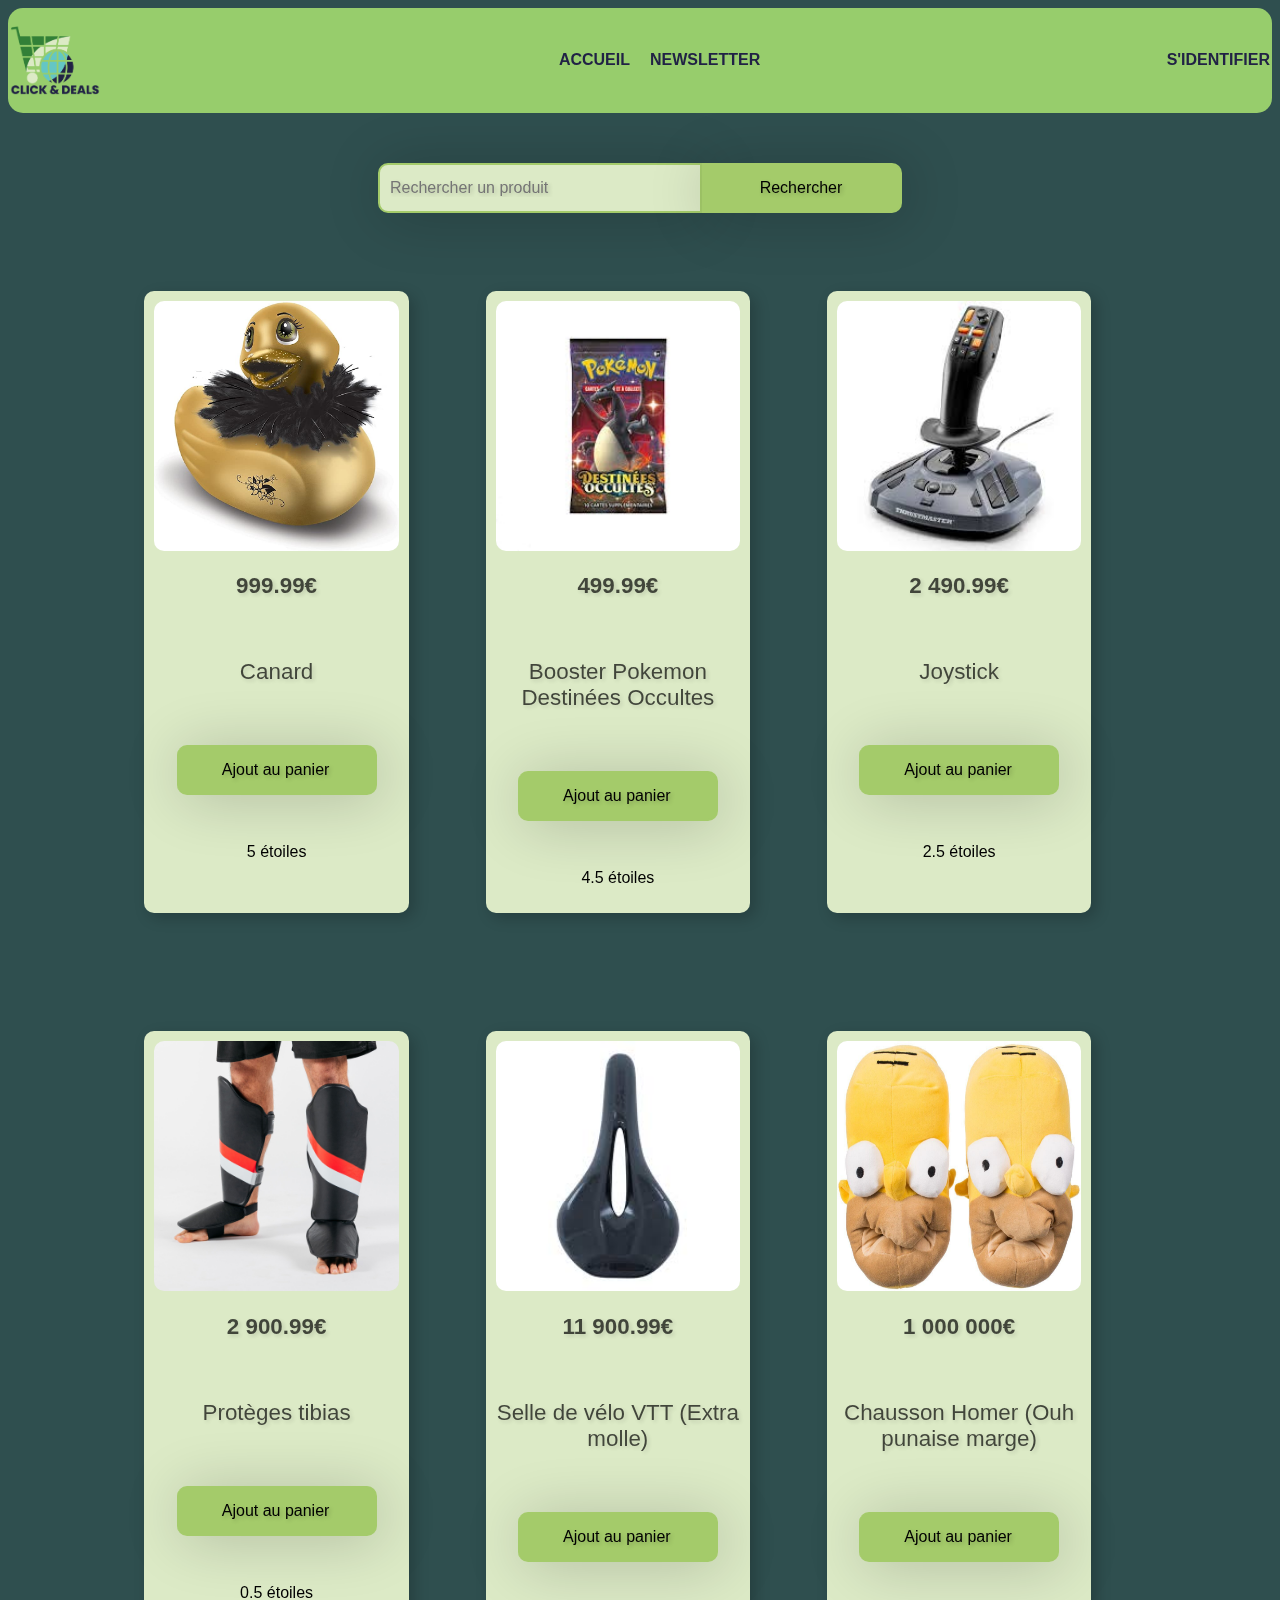
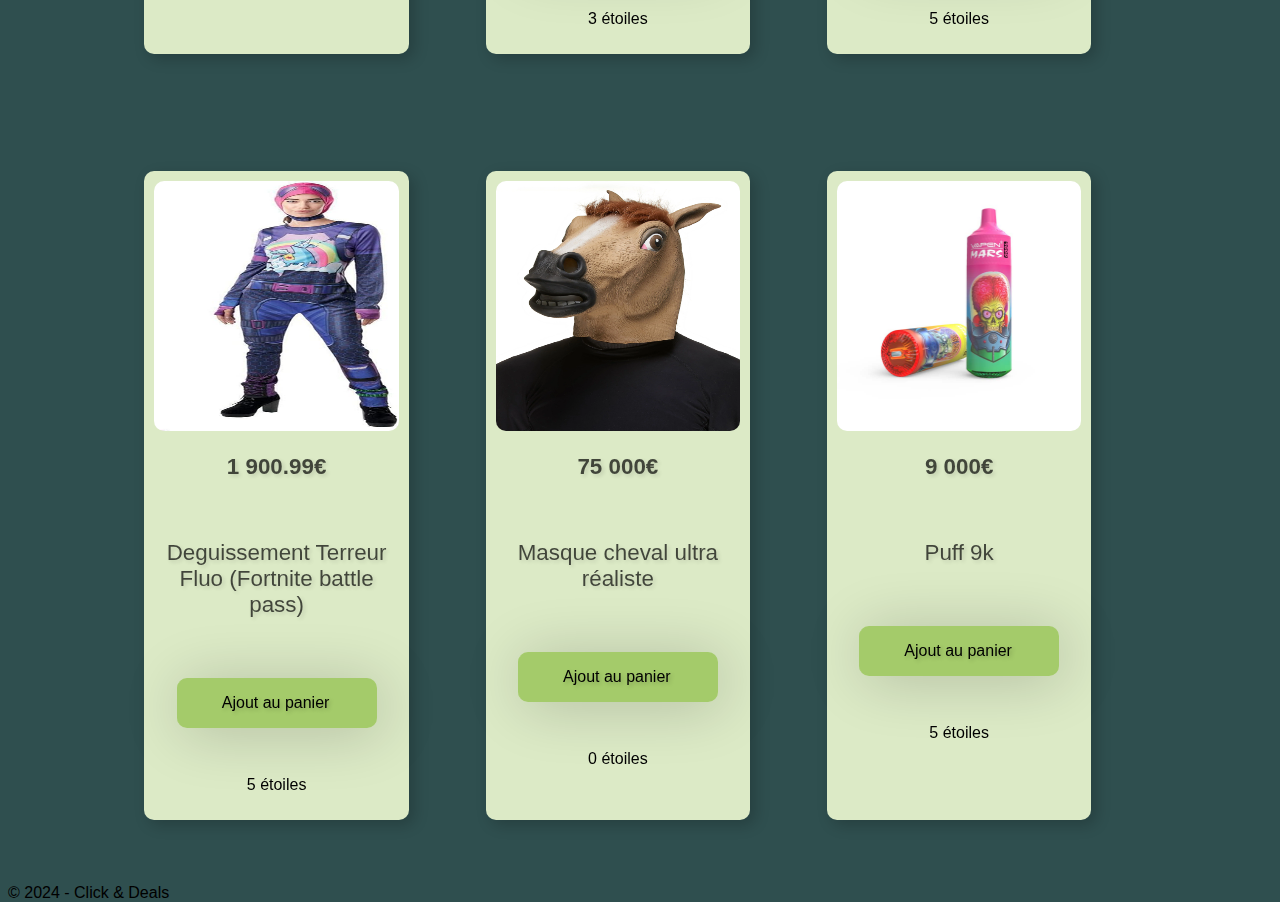
==== index.html @ 4e9667b8 "liens avec pages fait" ====
﻿<!DOCTYPE html>

<html lang="fr">
<head>
    <meta charset="utf-8" />
    <title>Click & Deals</title>
    <link rel="stylesheet" href="style.css" />
    <link rel="icon" href="images/logo-transparent-png.png" type="image/x-icon" />
    
</head>
<body>
    <header>
        <nav>
            <ul>
                <li><img class=logo src="images/logo-transparent-png.png" alt="logo" /></li>
                <li><a href="#">Accueil</a></li>
                <li><a href="html/newsletter.html">Newsletter</a></li>
                <li><a href="html/identifictaion.html">S'identifier</a></li>

            </ul> 
        </nav>
    </header>

    <main>
        <div class="barre-de-recherche">
            <input type="text" placeholder="Rechercher un produit" />
            <button>Rechercher</button>
        </div>
        </br>
        </br>
        <div class="articles">
            <div class="produit">
                <img class="image-produit" src="images/produit1.jpg" alt="produit1" />
                <h2 class="titre"><strong>999.99€</strong></h2>
                <h2 class="titre">Canard</h2>
                <button type="button" onclick="location.href='html/article1.html'"><span>Ajout au panier</span><img src="images/icon-checkmark.png" height="50" width="50" /></button>
                <p>5 étoiles</p>
            </div>
            <div class="produit">
                <img class="image-produit" src="images/booster-pokemon.jpg" alt="produit1" />
                <h2 class="titre"><strong>499.99€</strong></h2>
                <h2 class="titre">Booster Pokemon Destinées Occultes</h2>
                <button type="button" onclick="location.href='html/article2.html'"><span>Ajout au panier</span><img src="images/icon-checkmark.png" height="50" width="50" /></button>
                <p>4.5 étoiles</p>
            </div>
            <div class="produit">
                <img class="image-produit" src="images/joystick.jpg" alt="produit1" />
                <h2 class="titre"><strong>2 490.99€</strong></h2>
                <h2 class="titre">Joystick</h2>
                <button type="button" onclick="location.href='html/article3.html'"><span>Ajout au panier</span><img src="images/icon-checkmark.png" height="50" width="50" /></button>
                <p>2.5 étoiles</p>
            </div>
            <div class="produit">
                <img class="image-produit" src="images/proteges-tibias-et-pieds-basic.jpg" alt="produit1" />
                <h2 class="titre"><strong>2 900.99€</strong></h2>
                <h2 class="titre">Protèges tibias</h2>
                <button type="button" onclick="location.href='html/article4.html'"><span>Ajout au panier</span><img src="images/icon-checkmark.png" height="50" width="50" /></button>
                <p>0.5 étoiles</p>
            </div>
            <div class="produit">
                <img class="image-produit" src="images/selle-velo.jpg" alt="produit1" />
                <h2 class="titre"><strong>11 900.99€</strong></h2>
                <h2 class="titre">Selle de vélo VTT (Extra molle)</h2>
                <button type="button" onclick="location.href='html/article5.html'"><span>Ajout au panier</span><img src="images/icon-checkmark.png" height="50" width="50" /></button>
                <p>3 étoiles</p>
            </div>
            <div class="produit">
                <img class="image-produit" src="images/pantoufle-homer.jpg" alt="produit1" />
                <h2 class="titre"><strong>1 000 000€</strong></h2>
                <h2 class="titre">Chausson Homer (Ouh punaise marge)</h2>
                <button type="button" onclick="location.href='html/article6.html'"><span>Ajout au panier</span><img src="images/icon-checkmark.png" height="50" width="50" /></button>
                <p>5 étoiles</p>
            </div>
            <div class="produit">
                <img class="image-produit" src="images/deguissement-fortnite.jpg" alt="produit1" />
                <h2 class="titre"><strong>1 900.99€</strong></h2>
                <h2 class="titre">Deguissement Terreur Fluo (Fortnite battle pass)</h2>
                <button type="button" onclick="location.href='html/article7.html'"><span>Ajout au panier</span><img src="images/icon-checkmark.png" height="50" width="50" /></button>
                <p>5 étoiles</p>
            </div>
            <div class="produit">
                <img class="image-produit" src="images/masque-cheval.webp" alt="produit1" />
                <h2 class="titre"><strong>75 000€</strong></h2>
                <h2 class="titre">Masque cheval ultra réaliste</h2>
                <button type="button" onclick="location.href='html/article8.html'"><span>Ajout au panier</span><img src="images/icon-checkmark.png" height="50" width="50" /></button>
                <p>0 étoiles</p>
            </div>
            <div class="produit">
                <img class="image-produit" src="images/puff.jpg" alt="puff" />
                <h2 class="titre"><strong>9 000€</strong></h2>
                <h2 class="titre">Puff 9k</h2>
                <button type="button" onclick="location.href='html/article9.html'"><span>Ajout au panier</span><img src="images/icon-checkmark.png" height="50" width="50" /></button>
                <p>5 étoiles</p>
            </div>
        </div> <!--- fin de la div articles-->
    </main>
    <footer>
        <p>&copy; 2024 - Click & Deals</p>
    </footer>
</body>
</html>
---- style.css ----
* {
    font-family: 'Roboto', sans-serif;
}

body {
    height:200vh;
    background-position:center;
    background-repeat: no-repeat;
    background-attachment: fixed;
    background-color: darkslategrey;
}
/*Barre de navigation*/
header {
    position: sticky;
    top: 0px;
    z-index: 1000; /* pour que le header reste au dessus des autres éléments */
}

    header img {
        width: 15%;
        height: auto;
        display: flex;
        justify-content: center;
        align-items: center;
    }

.logo {
    width: 90px;
    border-radius: 5px;
}

nav {
    background-color: #97cd6c;
    padding: 2px;
    text-decoration: none;
    text-align: center;
    border-radius: 15px;
    display: sticky; 
    
}

    nav a {
        color: #212245;
        font-weight: bold;
        text-transform: uppercase;
        text-decoration: none;
    }

    nav ul {
        list-style-type: none;
        padding-left: 0;
        display: grid;
        grid-template-columns: 1fr 2fr 2fr 1fr;
        gap: 20px; /* espace entre les éléments de la liste */
    }

        nav ul li {
            display: flex;
            align-items: center;
        }

ul li:nth-child(2) { /* 2ème élément de la liste je le place à droite pour qu'il colle le 3 éléments*/
    justify-content: right;
}

ul li:nth-child(4) { /* 2ème élément de la liste je le place à droite pour qu'il colle le 3 éléments*/
    justify-content: right;
}

nav a:hover {
    color: white;
    transition: 0.7s
}
/*fin de la barre de navigation*/

/*barre de recherche*/
.barre-de-recherche {
    display: flex;
    justify-content: center;
    margin-top: 50px;
    top: 220px;
    z-index: 1000; /* pour que la barre de recherche reste au dessus des autres éléments */
}
.barre-de-recherche input[type="text"] {
    width: 300px;
    padding: 10px;
    border: 2px solid #a4cb6a;
    background-color: #dceac6;
    border-radius: 10px 0 0 10px;
    font-size: 16px;
    outline: none;
}

.barre-de-recherche button {
    padding: 10px 20px;
    border: 2px solid #a4cb6a;
    border-left: none;
    background-color: #a4cb6a;
    color: black;
    font-size: 16px;
    cursor: pointer;
    border-radius: 0 10px 10px 0;
}


.barre-de-recherche button:hover {
    animation: clignotement 1s infinite;
}
/*fin de la barre de recherche*/

/*les articles*/
.articles {
    position: relative;
    padding-left: 10%;
    display: grid;
    grid-template-columns: 25% 25% 25%;
    grid-template-rows: auto auto auto;
    gap: 5%;
    margin-bottom: 250px;
}

.produit {
    transition: 0.5s;
    position: relative;
    background-color: #dceac6;
    border-radius: 10px;
    padding: 10px;
    margin: 10px;
    text-align: center;
    box-shadow: 5px 5px 15px rgba(0, 0, 0, 0.2);
}

.produit:hover {
    box-shadow: 20px 20px 60px rgba(0, 0, 0, 0.5);
    transition: 0.5s;
    transform: scale(1.05);
}

.image-produit {
    transition: 0.5s;
    width: 100%;
    height: 250px;
    object-fit:fill;
    border-radius: 10px;
}

.image-produit:hover {
    box-shadow: 20px 20px 60px rgba(0, 0, 0, 0.5);
    transition: 0.5s;
    transform: scale(1.05);
}
/*fin des articles*/

@keyframes clignotement { /* animation du bouton de recherche */
    0% {
        background-color: #a4cb6a;
    }

    50% {
        background-color: #74a529;
    }

    100% {
        background-color: #a4cb6a;
    }
}

.container {
    position: relative;
}

#backcolor-identification { /* dégradé de couleur du background pour les page identification et newsletter */
    background: linear-gradient(45deg, #3b8314, beige);
    height: 100vh;
    font-family: arial, sans-serif;
    display: flex;
    align-items: center;
    justify-content: center; 
}

.form1 { /* habillage du formulaire d'identification */
    background: rgba(255, 255, 255, .3);
    padding: 3rem;
    height: 340px;
    border-radius: 20px;
    border-left: 1px solid rgba(255, 255, 255, .3);
    border-top: 1px solid rgba(255, 255, 255, .3);
    backdrop-filter: blur(10px);
    -webkit-backdrop-filter: blur(10px);
    -moz-backdrop-filter: blur(10px);
    box-shadow: 20px 20px 40px -6px rgba(0, 0, 0, .2);
    text-align: center;
}

.form2{ /* habillage du formulaire de newsletter */
    background: rgba(255, 255, 255, .3);
    padding: 3rem;
    height: 700px;
    border-radius: 20px;
    border-left: 1px solid rgba(255, 255, 255, .3);
    border-top: 1px solid rgba(255, 255, 255, .3);
    backdrop-filter: blur(10px);
    -webkit-backdrop-filter: blur(10px);
    -moz-backdrop-filter: blur(10px);
    box-shadow: 20px 20px 40px -6px rgba(0, 0, 0, .2);
    text-align: center;
}

.titre {
    color: black;
    font-weight: 500;
    opacity: .7;
    font-size: 1.4rem;
    margin-bottom: 60px;
    text-shadow: 2px 2px 4px rgba(0, 0, 0, .2);
}

    .titre a {
        text-decoration: none;
        color: #ddd;
        font-size: 12px;
    }

        .titre a:hover {
            text-shadow: 2px 2px 6px #00000040;
        }

        .titre a:active {
            text-shadow: none;
        }

input, button {
    background: transparent;
    border: none;
    border-left: 1px solid rgba(255, 255, 255, .3);
    border-top: 1px solid rgba(255, 255, 255, .3);
    padding: 1rem;
    width: 200px;
    border-radius: 50px;
    backdrop-filter: blur(5px);
    -webkit-backdrop-filter: blur(5px);
    -moz-backdrop-filter: blur(5px);
    box-shadow: 4px 4px 60px rgba(0, 0, 0, .2);
    color: #74a529;
    font-weight: 500;
    text-shadow: 2px 2px 4px rgba(0, 0, 0, .2);
    transition: all .3s;
    margin-bottom: 2em;
}


@keyframes etendre {
    0% {
        width: 200px;
        height: 50px;
    }

    10% {
        width: 210px;
        height: 60px;
        margin-left: -5px;
        margin-right: -5px;
    }

    20% {
        width: 200px;
        height: 50px;
        margin-left: 0px;
        margin-right: 0px;
        background: #6fb07f;
    }

    100% {
        width: 50px;
        background: #6fb07f;
    }
}

@keyframes disparaitre {
    0% {
        opacity: 1;
    }

    20% {
        color: #fff;
    }

    100% {
        opacity: 0;
    }
}

@keyframes apparaitre {
    0% {
        opacity: 0;
    }

    70% {
        opacity: 0;
    }

    100% {
        opacity: 1;
    }
}

button > img {
    position: absolute;
    opacity: 0;
    top: 0;
    left: 0;
    right: 0;
    bottom: 0;
}

button {
    cursor: pointer;
    height: 50px;
}

.buttonConnexion:focus {
    animation: etendre 1s ease-in-out;
    animation-fill-mode: forwards
}

.buttonConnexion:focus > span {
    animation: disparaitre 1s ease-in-out;
    animation-fill-mode: forwards
}

.buttonConnexion:focus > img {
    animation: apparaitre 1s ease-in-out;
    animation-fill-mode: forwards
}

.titre2 {
    color: black;
    font-size: 15px;
    opacity: .7;
    text-shadow: 2px 2px 4px rgba(0, 0, 0, .2);
}
.form1 a {
    color: black;
    font-size: 15px;
    opacity: .7;
    text-shadow: 2px 2px 4px rgba(0, 0, 0, .2);
    text-decoration: none;
}

.form1 a:active {
           text-shadow: none;
}   

.form1 a:hover {
    color: white;
    transition: 0.7s
}

.articles button {
    padding: 10px 20px;
    border: 2px solid #a4cb6a;
    border-left: none;
    background-color: #a4cb6a;
    color: black;
    font-size: 16px;
    cursor: pointer;
    border-radius: 10px 10px 10px 10px;
}

.articles button > img {
    position: absolute;
    opacity: 0;
    top: 0;
    left: 0;
    right: 0;
    bottom: 0;
}
.articles button {
    cursor: pointer;
    height: 50px;
}

    .articles button:focus {
        animation: etendre 1s ease-in-out;
        animation-fill-mode: forwards
    }

        .articles button:focus > span {
            animation: disparaitre 1s ease-in-out;
            animation-fill-mode: forwards
        }

        .articles button:focus > img {
            animation: apparaitre 1s ease-in-out;
            animation-fill-mode: forwards
        }

.open_article{
    display: flex;
    flex-wrap: nowrap;
    justify-content: space-between;
    margin-top: 40px;
    margin-right: 10px;
    margin-left: 10px;
}

.open_article img {
    width: 500px;
    height: 500px;
    object-fit: fill;
    border-radius: 10px;
}

.text {
    padding-left: 20px;
    padding-right: 20px;
    background-color: #ffffff;
    border-radius: 10px;
}
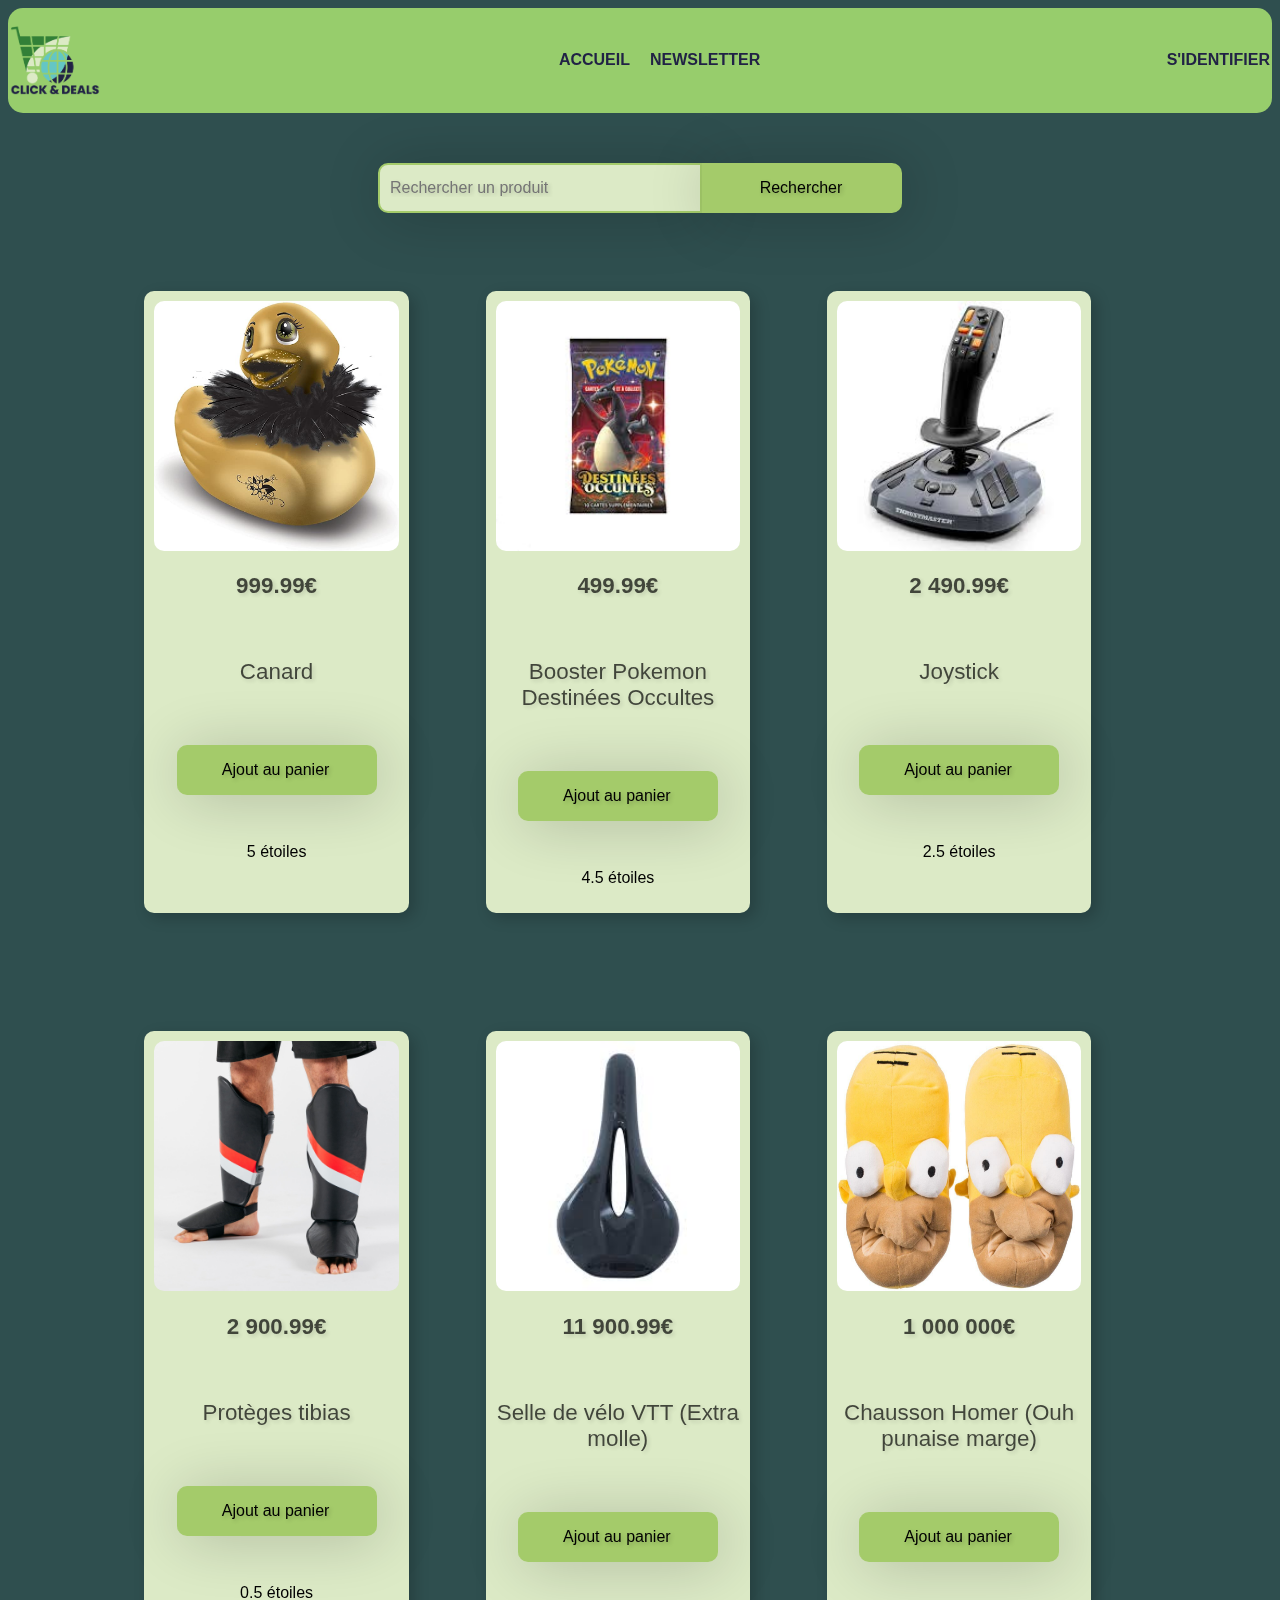
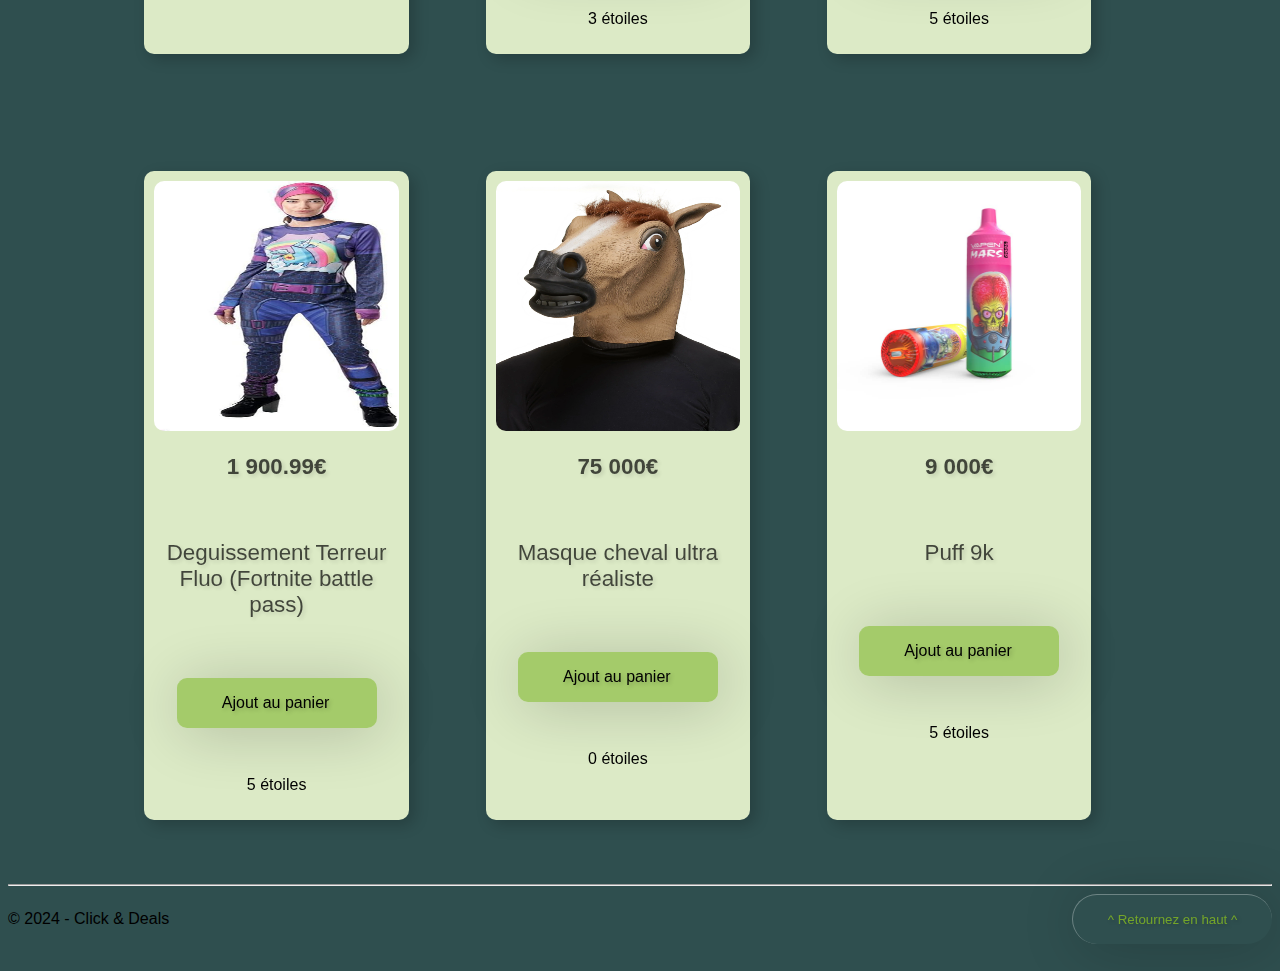
==== commit 25ddbdd1: "footer" ====
--- a/index.html
+++ b/index.html
@@ -94,8 +94,10 @@
             </div>
         </div> <!--- fin de la div articles-->
     </main>
+    <hr />
     <footer>
         <p>&copy; 2024 - Click & Deals</p>
+        <button type="button" onclick="location.href='index.html'">^ Retournez en haut ^</button>
     </footer>
 </body>
 </html>--- a/style.css
+++ b/style.css
@@ -416,4 +416,22 @@
     padding-right: 20px;
     background-color: #ffffff;
     border-radius: 10px;
+
+}
+
+.textDescription {
+    width: 820px;
+    height: 500px;
+    padding-left: 20px;
+    padding-right: 20px;
+    background-color: #ffffff;
+    border-radius: 10px;
+
+}
+footer{
+    display: flex;
+    justify-content: space-between;
+}
+footer button{
+    align-self: center;
 }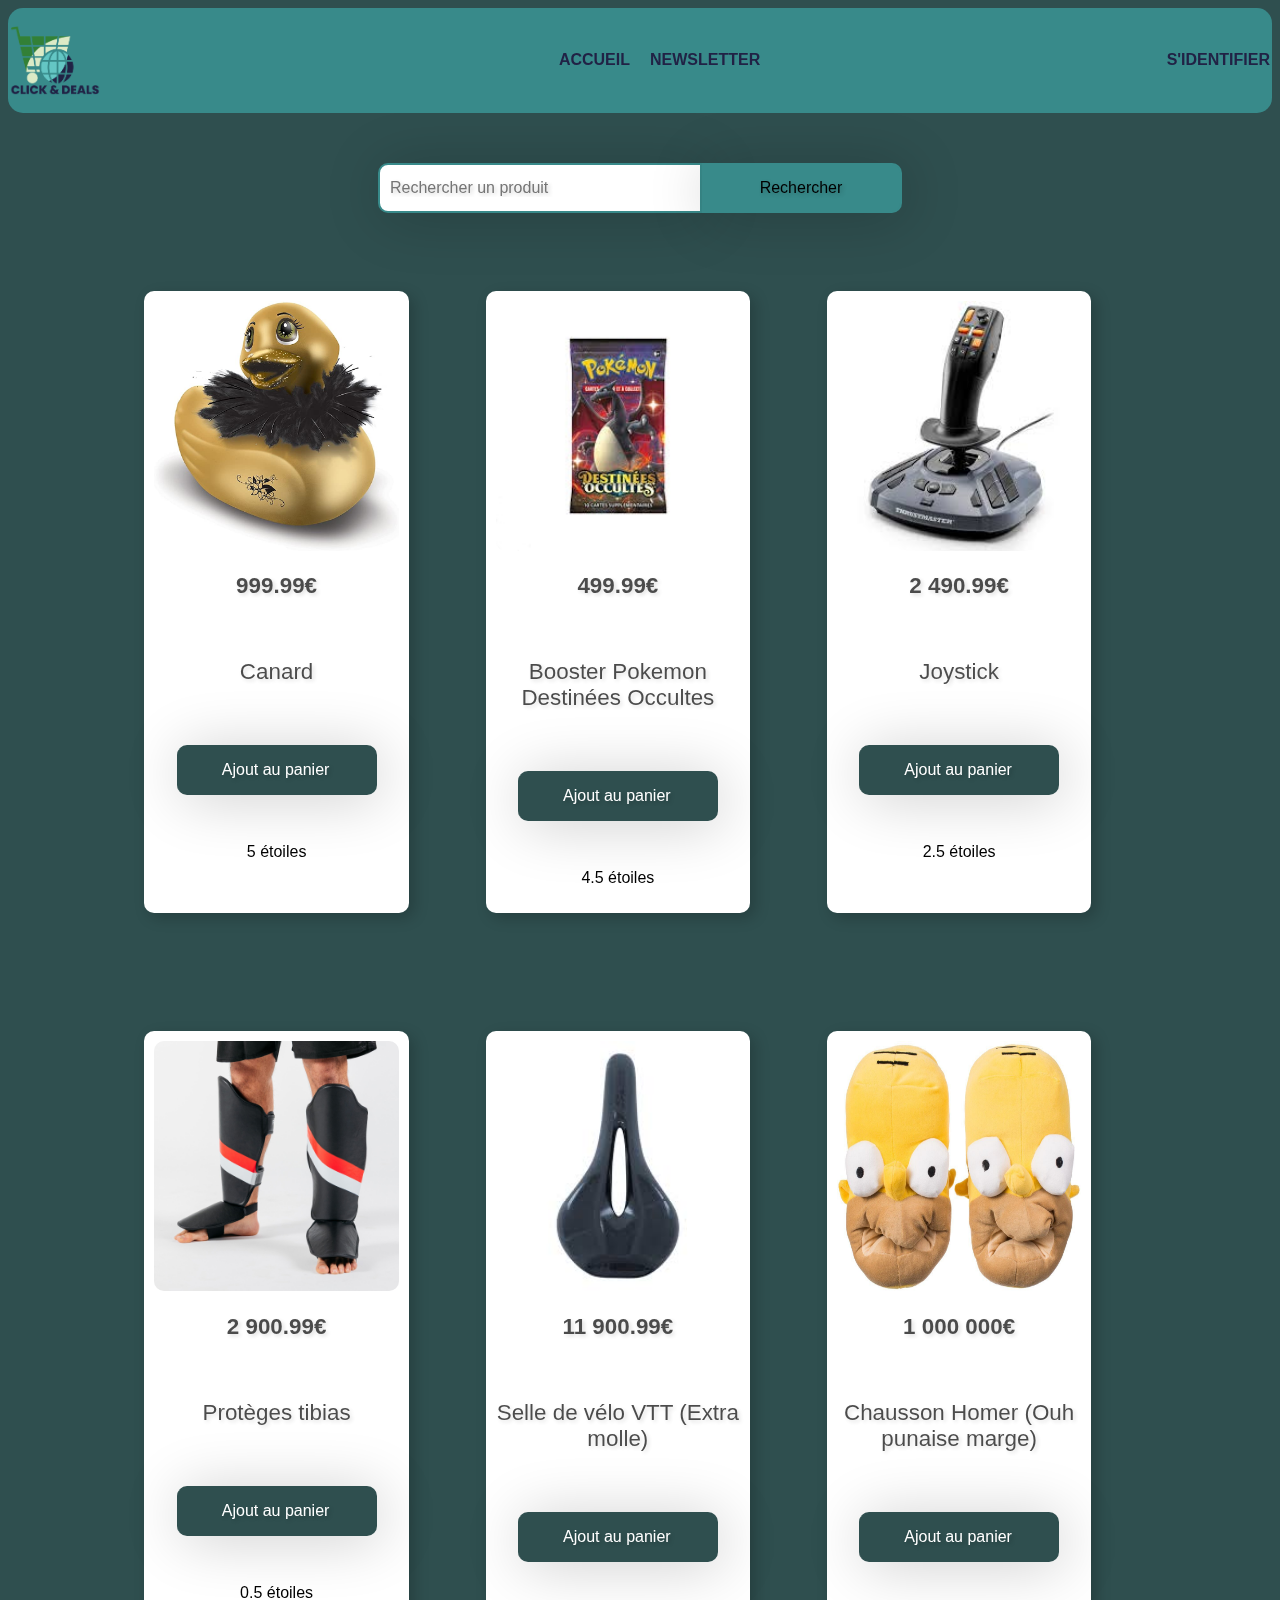
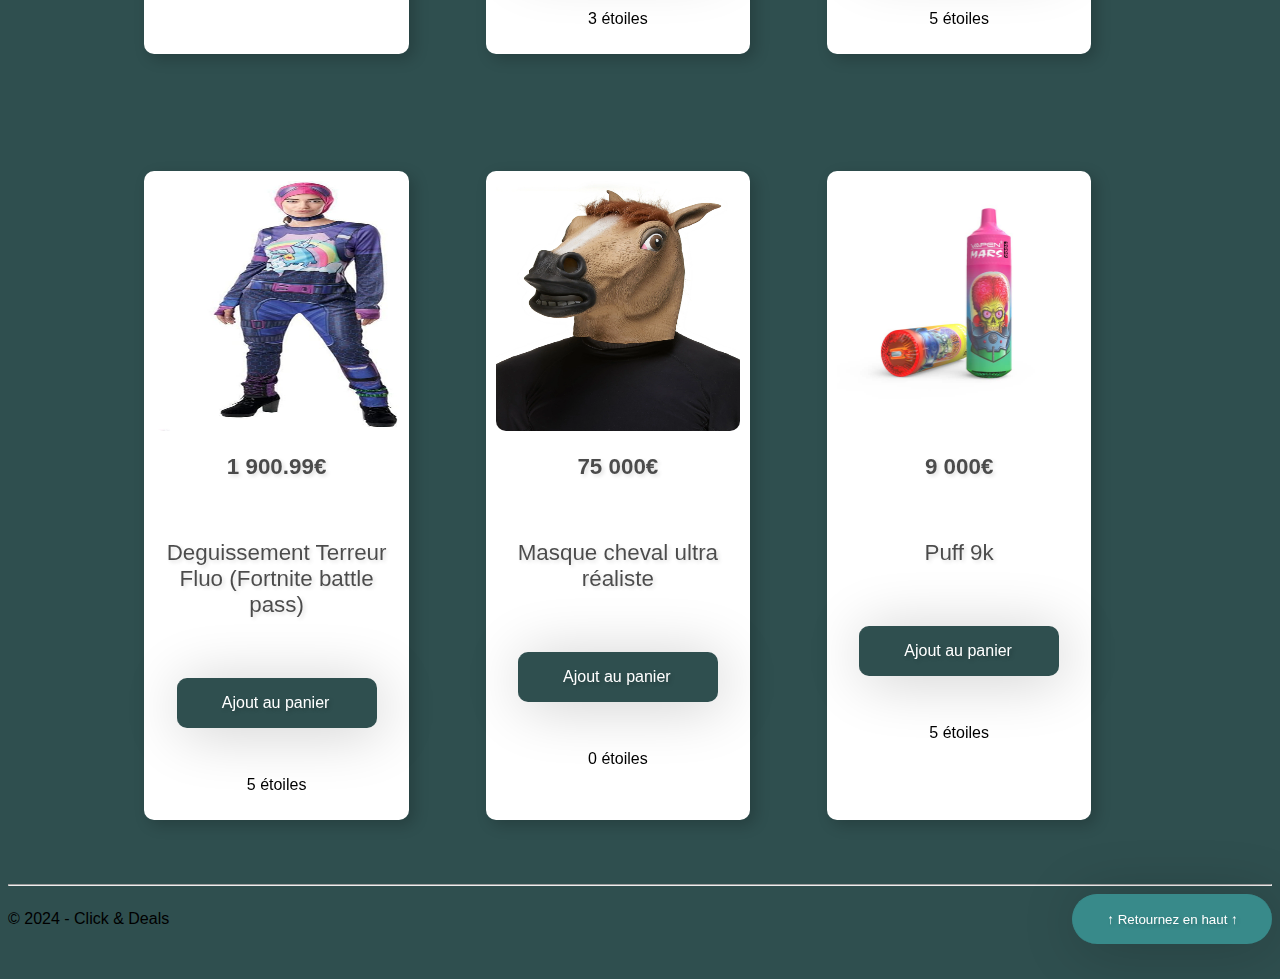
==== commit 5925f025: "ajout page mdp oublié + quelque modif et amélioration" ====
--- a/index.html
+++ b/index.html
@@ -97,7 +97,7 @@
     <hr />
     <footer>
         <p>&copy; 2024 - Click & Deals</p>
-        <button type="button" onclick="location.href='index.html'">^ Retournez en haut ^</button>
+        <button type="button" onclick="location.href='index.html'">↑ Retournez en haut ↑</button>
     </footer>
 </body>
 </html>--- a/style.css
+++ b/style.css
@@ -3,7 +3,6 @@
 }
 
 body {
-    height:200vh;
     background-position:center;
     background-repeat: no-repeat;
     background-attachment: fixed;
@@ -30,7 +29,7 @@
 }
 
 nav {
-    background-color: #97cd6c;
+    background-color: #388a8a;
     padding: 2px;
     text-decoration: none;
     text-align: center;
@@ -84,8 +83,8 @@
 .barre-de-recherche input[type="text"] {
     width: 300px;
     padding: 10px;
-    border: 2px solid #a4cb6a;
-    background-color: #dceac6;
+    border: 2px solid #388a8a;
+    background-color: #ffffff;
     border-radius: 10px 0 0 10px;
     font-size: 16px;
     outline: none;
@@ -93,9 +92,9 @@
 
 .barre-de-recherche button {
     padding: 10px 20px;
-    border: 2px solid #a4cb6a;
+    border: 2px solid #388a8a;
     border-left: none;
-    background-color: #a4cb6a;
+    background-color: #388a8a;
     color: black;
     font-size: 16px;
     cursor: pointer;
@@ -122,7 +121,7 @@
 .produit {
     transition: 0.5s;
     position: relative;
-    background-color: #dceac6;
+    background-color: #ffffff;
     border-radius: 10px;
     padding: 10px;
     margin: 10px;
@@ -153,15 +152,15 @@
 
 @keyframes clignotement { /* animation du bouton de recherche */
     0% {
-        background-color: #a4cb6a;
+        background-color: #388a8a;
     }
 
     50% {
-        background-color: #74a529;
+        background-color: darkslategrey;
     }
 
     100% {
-        background-color: #a4cb6a;
+        background-color: #388a8a;
     }
 }
 
@@ -169,8 +168,8 @@
     position: relative;
 }
 
-#backcolor-identification { /* dégradé de couleur du background pour les page identification et newsletter */
-    background: linear-gradient(45deg, #3b8314, beige);
+#backcolor { /* dégradé de couleur du background pour les page identification, newsletter et mdp oublié*/
+    background: linear-gradient(45deg, darkslategrey, white);
     height: 100vh;
     font-family: arial, sans-serif;
     display: flex;
@@ -206,6 +205,20 @@
     text-align: center;
 }
 
+.form3 { /* habillage du formulaire de mot de passe oublié */
+    background: rgba(255, 255, 255, .3);
+    padding: 3rem;
+    height: 225px;
+    border-radius: 20px;
+    border-left: 1px solid rgba(255, 255, 255, .3);
+    border-top: 1px solid rgba(255, 255, 255, .3);
+    backdrop-filter: blur(10px);
+    -webkit-backdrop-filter: blur(10px);
+    -moz-backdrop-filter: blur(10px);
+    box-shadow: 20px 20px 40px -6px rgba(0, 0, 0, .2);
+    text-align: center;
+}
+
 .titre {
     color: black;
     font-weight: 500;
@@ -241,7 +254,7 @@
     -webkit-backdrop-filter: blur(5px);
     -moz-backdrop-filter: blur(5px);
     box-shadow: 4px 4px 60px rgba(0, 0, 0, .2);
-    color: #74a529;
+    color: darkslategrey;
     font-weight: 500;
     text-shadow: 2px 2px 4px rgba(0, 0, 0, .2);
     transition: all .3s;
@@ -358,10 +371,10 @@
 
 .articles button {
     padding: 10px 20px;
-    border: 2px solid #a4cb6a;
+    border: 2px solid darkslategrey;
     border-left: none;
-    background-color: #a4cb6a;
-    color: black;
+    background-color: darkslategrey;
+    color: white;
     font-size: 16px;
     cursor: pointer;
     border-radius: 10px 10px 10px 10px;
@@ -434,4 +447,41 @@
 }
 footer button{
     align-self: center;
-}+    background-color: #388a8a;
+    border-color: #388a8a;
+    color : white; 
+}
+
+.form2 a {
+    color: black;
+    font-size: 15px;
+    opacity: .7;
+    text-shadow: 2px 2px 4px rgba(0, 0, 0, .2);
+    text-decoration: none;
+}
+
+.form2 a:active {
+           text-shadow: none;
+}   
+
+.form2 a:hover {
+    color: white;
+    transition: 0.7s
+}
+
+.form3 a {
+    color: black;
+    font-size: 15px;
+    opacity: .7;
+    text-shadow: 2px 2px 4px rgba(0, 0, 0, .2);
+    text-decoration: none;
+}
+
+.form3 a:active {
+           text-shadow: none;
+}   
+
+.form3 a:hover {
+    color: white;
+    transition: 0.7s
+}
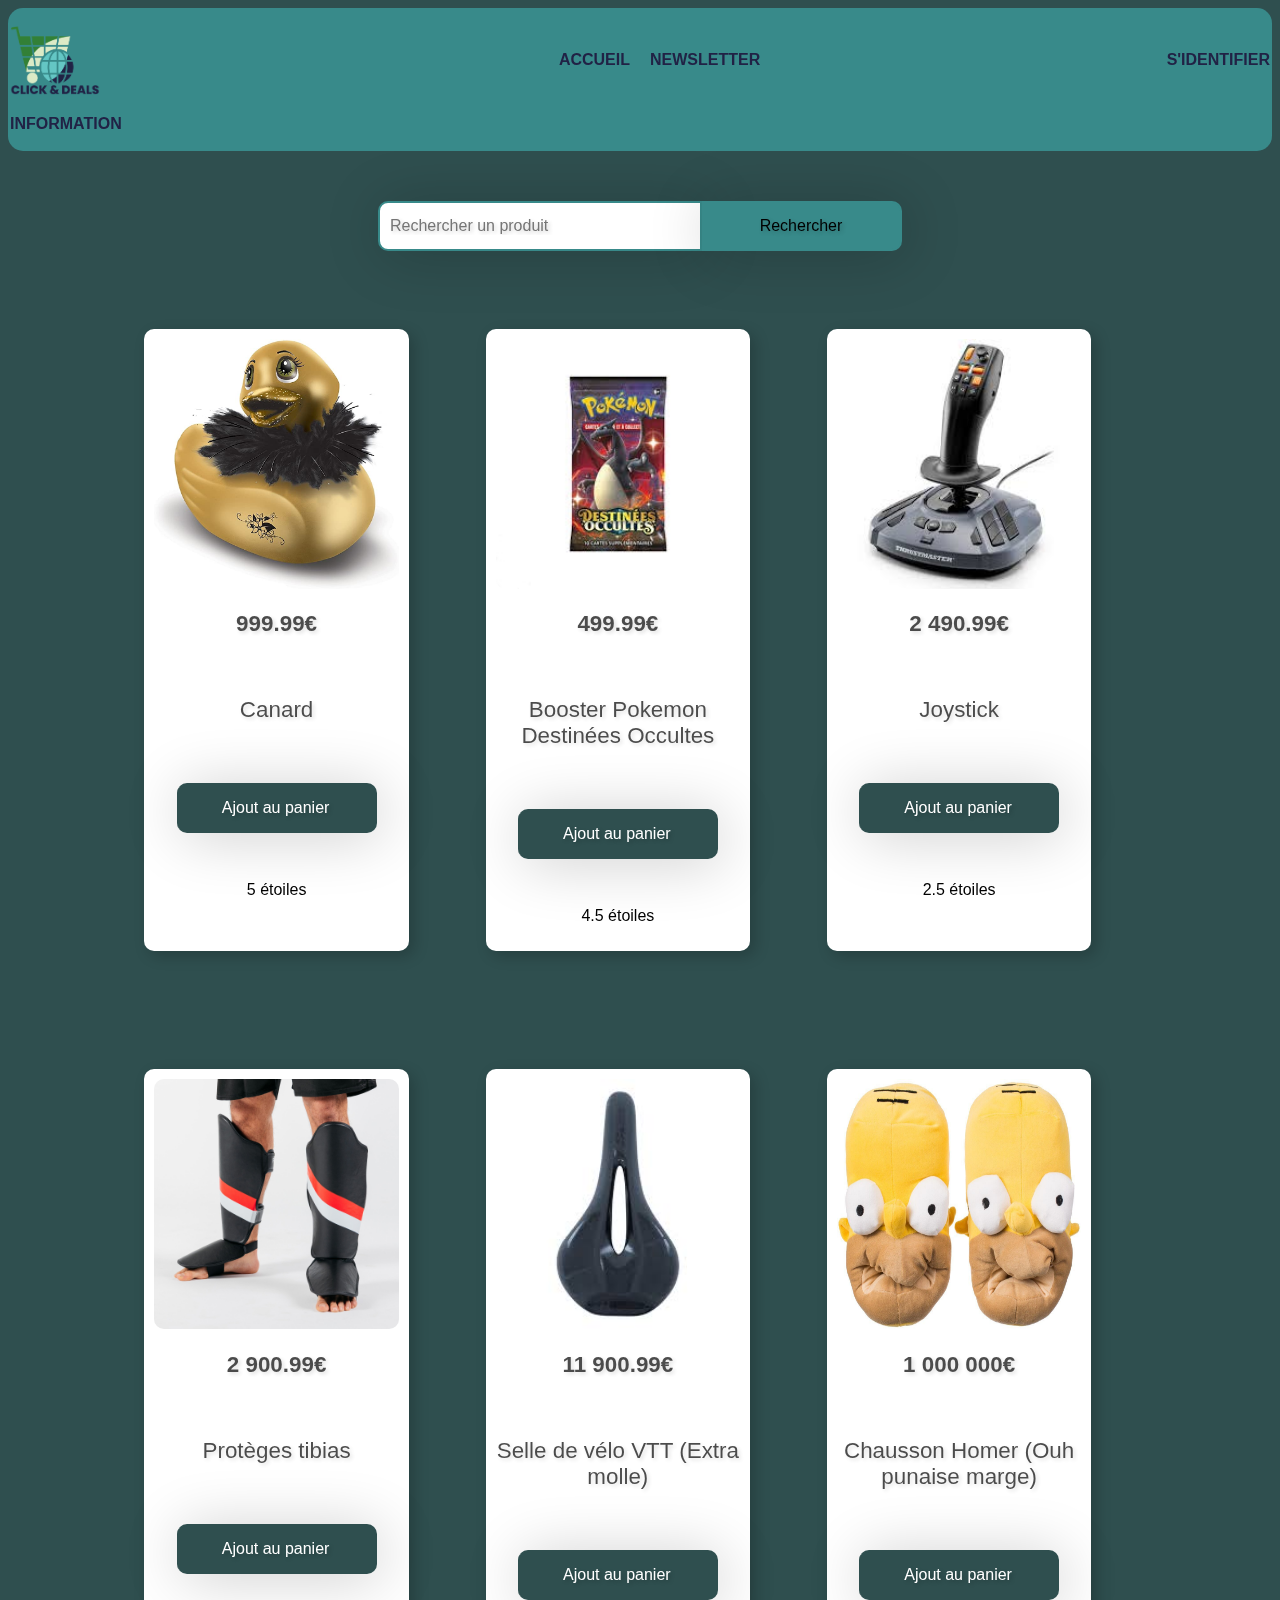
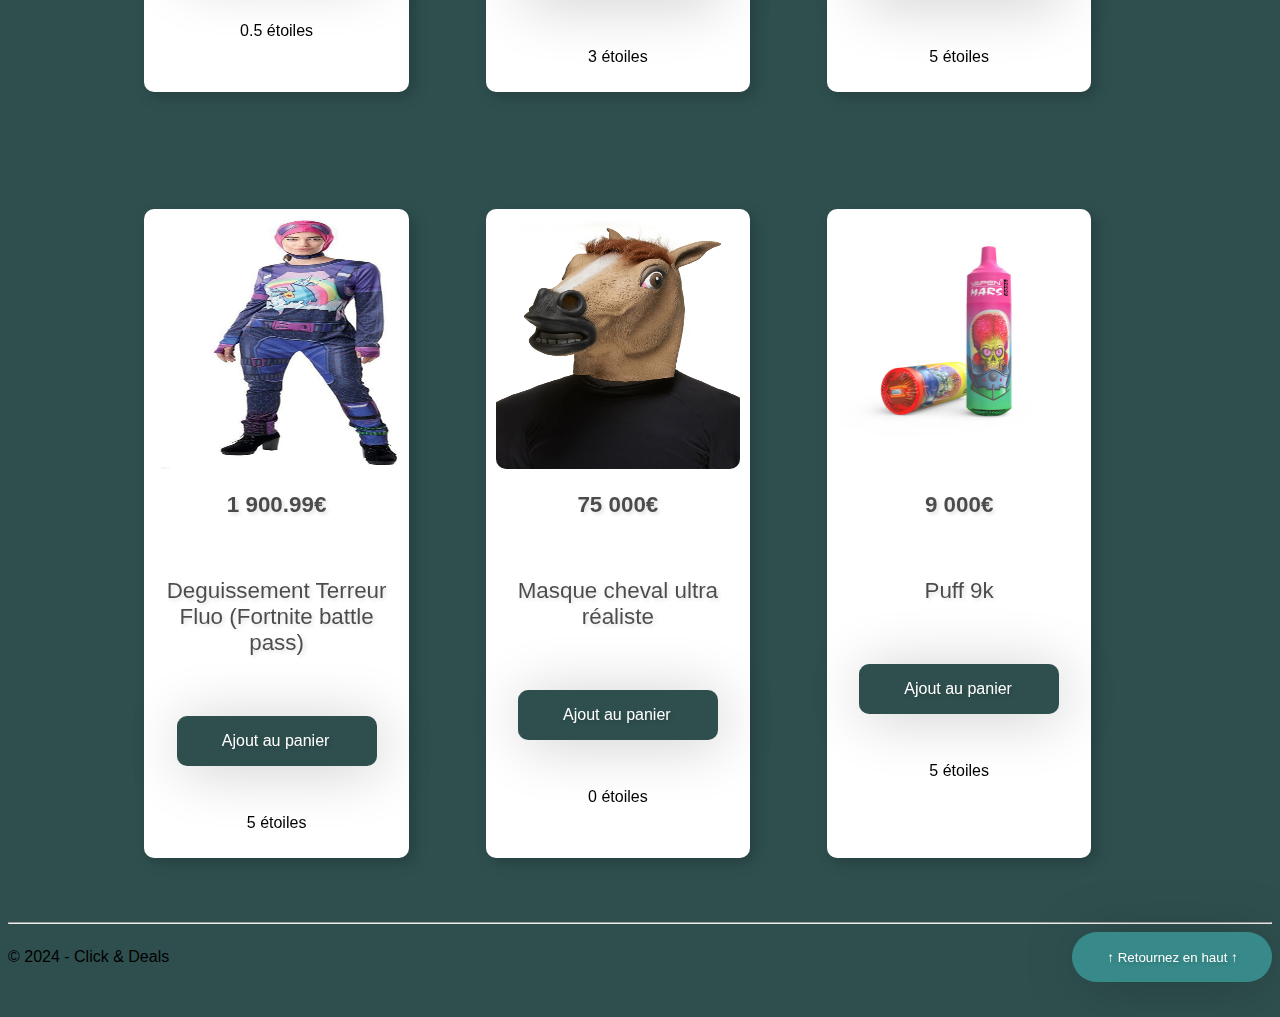
==== commit b5b79ed8: "ajout de la page information" ====
--- a/index.html
+++ b/index.html
@@ -16,7 +16,7 @@
                 <li><a href="#">Accueil</a></li>
                 <li><a href="html/newsletter.html">Newsletter</a></li>
                 <li><a href="html/identifictaion.html">S'identifier</a></li>
-
+                <li><a href="html/information.html">Information</a></li>
             </ul> 
         </nav>
     </header>
@@ -97,7 +97,7 @@
     <hr />
     <footer>
         <p>&copy; 2024 - Click & Deals</p>
-        <button type="button" onclick="location.href='index.html'">↑ Retournez en haut ↑</button>
+        <button type="button" onclick="location.href='#'">↑ Retournez en haut ↑</button>
     </footer>
 </body>
 </html>--- a/style.css
+++ b/style.css
@@ -485,3 +485,11 @@
     color: white;
     transition: 0.7s
 }
+
+@media only screen and (max-width:600px) {
+    .articles {
+        grid-template-columns: 100%;
+        grid-template-rows: auto;
+        padding: 30px;
+    }
+}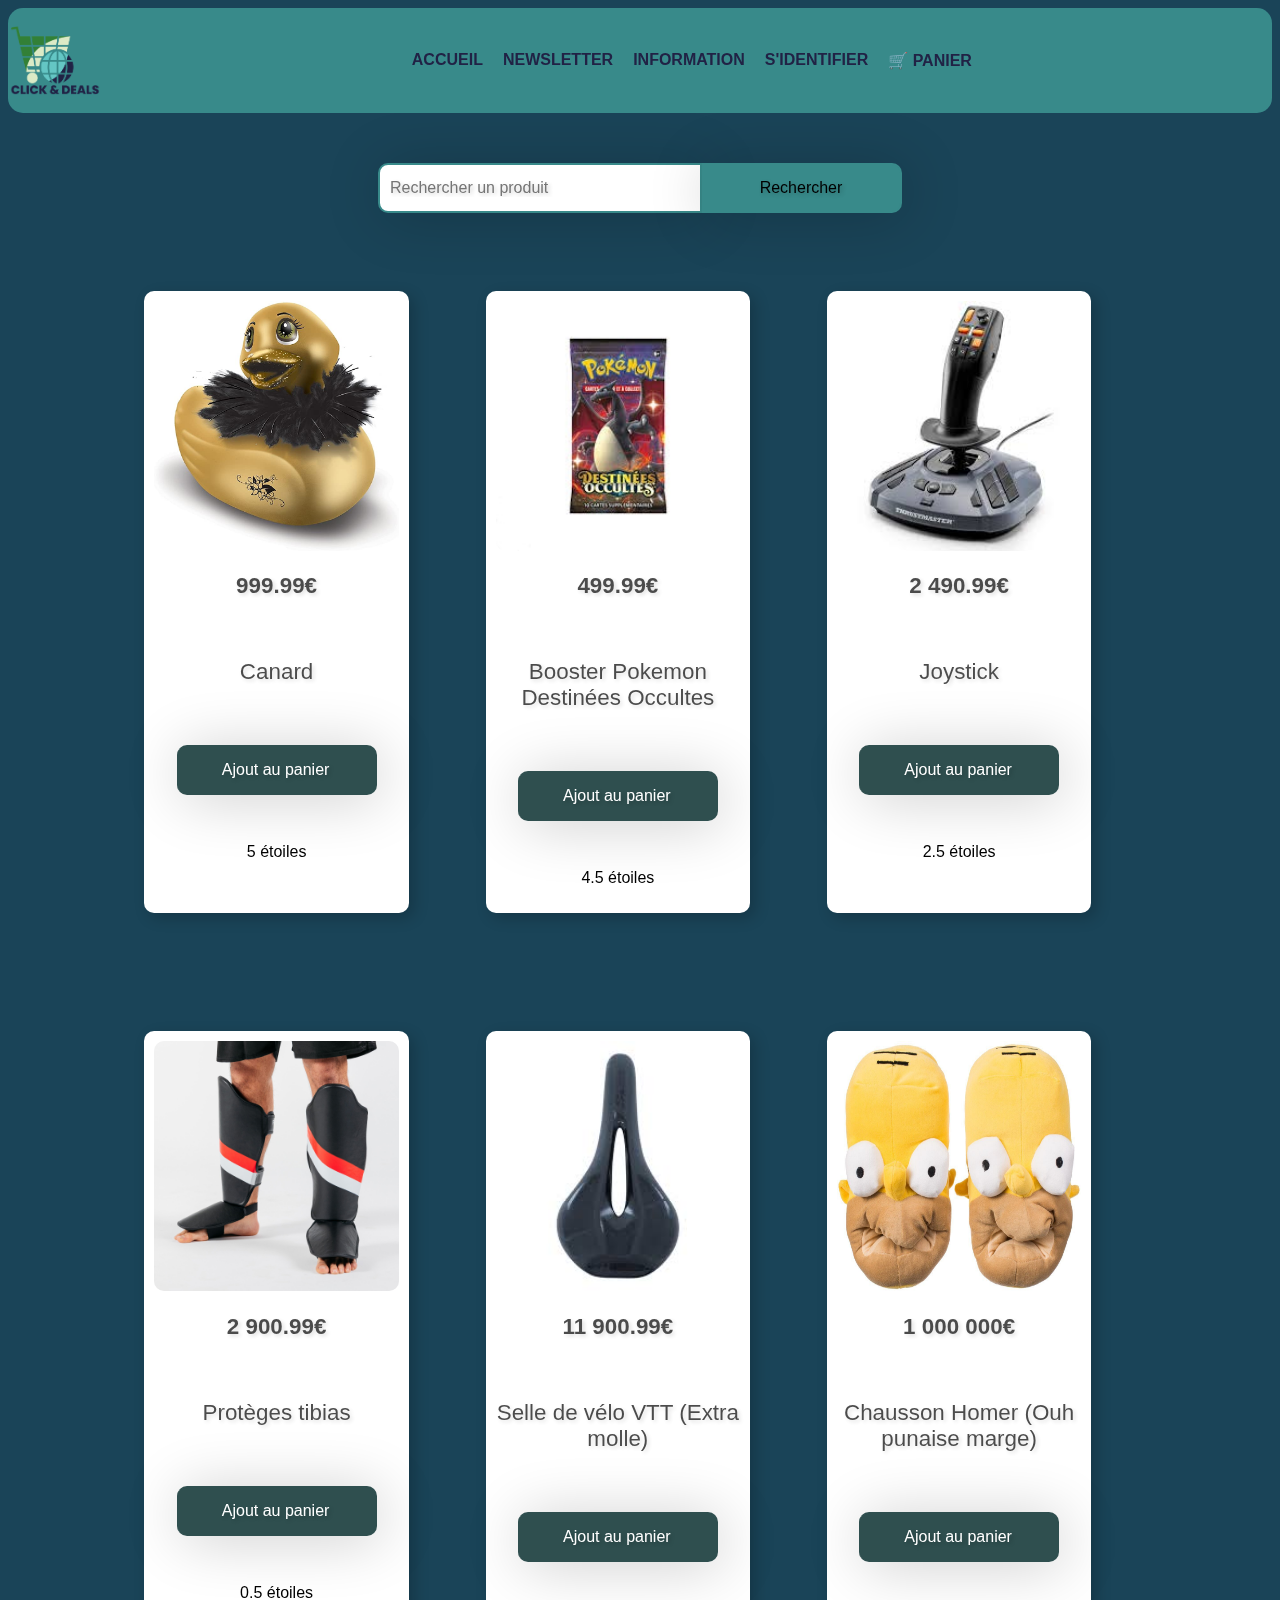
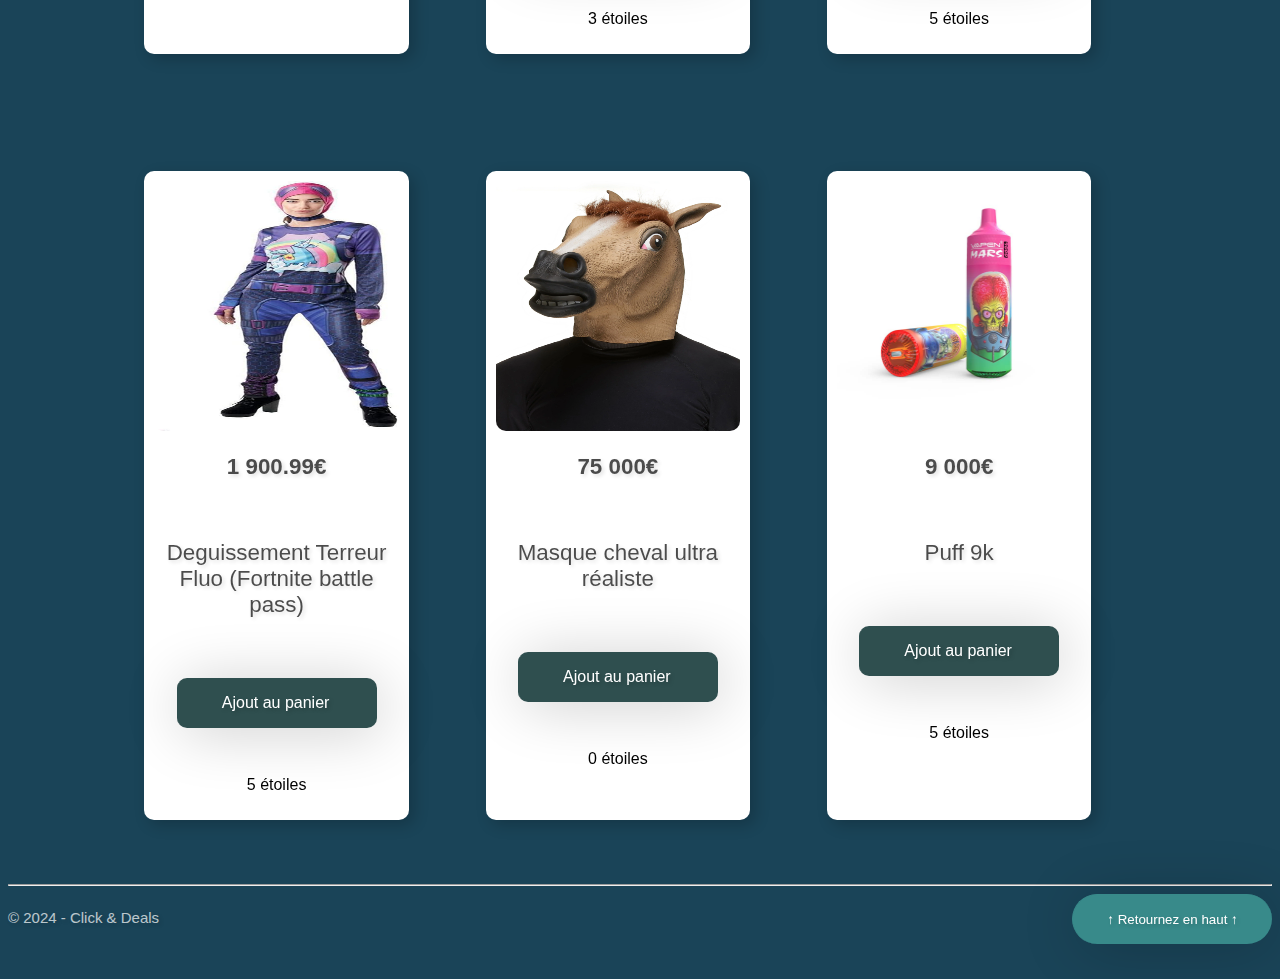
==== commit 03eb2f55: "ajout d'un panier et finalisation de la page information" ====
--- a/index.html
+++ b/index.html
@@ -13,14 +13,22 @@
         <nav>
             <ul>
                 <li><img class=logo src="images/logo-transparent-png.png" alt="logo" /></li>
-                <li><a href="#">Accueil</a></li>
+                <li><a href="index.html">Accueil</a></li>
                 <li><a href="html/newsletter.html">Newsletter</a></li>
+                <li><a href="html/information.html">Information</a></li>
                 <li><a href="html/identifictaion.html">S'identifier</a></li>
-                <li><a href="html/information.html">Information</a></li>
+                <li><a href="#cart-modal" id="panier-bouton">🛒 Panier</a>
+                <div id="cart-modal">
+        <div class="cart-content">
+            <a href="#" class="close-modal">&times;</a>
+            <p>Votre panier est vide.</p>
+        </div></li>
             </ul> 
         </nav>
     </header>
-
+    
+    
+    
     <main>
         <div class="barre-de-recherche">
             <input type="text" placeholder="Rechercher un produit" />
--- a/style.css
+++ b/style.css
@@ -6,7 +6,7 @@
     background-position:center;
     background-repeat: no-repeat;
     background-attachment: fixed;
-    background-color: darkslategrey;
+    background-color: #1a4458;
 }
 /*Barre de navigation*/
 header {
@@ -35,7 +35,6 @@
     text-align: center;
     border-radius: 15px;
     display: sticky; 
-    
 }
 
     nav a {
@@ -49,7 +48,7 @@
         list-style-type: none;
         padding-left: 0;
         display: grid;
-        grid-template-columns: 1fr 2fr 2fr 1fr;
+        grid-template-columns: 1fr auto auto auto auto 1fr; 
         gap: 20px; /* espace entre les éléments de la liste */
     }
 
@@ -59,12 +58,15 @@
         }
 
 ul li:nth-child(2) { /* 2ème élément de la liste je le place à droite pour qu'il colle le 3 éléments*/
-    justify-content: right;
-}
+    justify-content: flex-end;
+}
+
+
 
 ul li:nth-child(4) { /* 2ème élément de la liste je le place à droite pour qu'il colle le 3 éléments*/
-    justify-content: right;
-}
+    justify-content: left;
+}
+
 
 nav a:hover {
     color: white;
@@ -130,7 +132,7 @@
 }
 
 .produit:hover {
-    box-shadow: 20px 20px 60px rgba(0, 0, 0, 0.5);
+    box-shadow: 0px 0px 60px #388a8a;
     transition: 0.5s;
     transform: scale(1.05);
 }
@@ -143,11 +145,6 @@
     border-radius: 10px;
 }
 
-.image-produit:hover {
-    box-shadow: 20px 20px 60px rgba(0, 0, 0, 0.5);
-    transition: 0.5s;
-    transform: scale(1.05);
-}
 /*fin des articles*/
 
 @keyframes clignotement { /* animation du bouton de recherche */
@@ -156,7 +153,7 @@
     }
 
     50% {
-        background-color: darkslategrey;
+        background-color: #1a4458;
     }
 
     100% {
@@ -411,8 +408,12 @@
 .open_article{
     display: flex;
     flex-wrap: nowrap;
-    justify-content: space-between;
     margin-top: 40px;
+    margin-right: 10px;
+    margin-left: 10px;
+    overflow: hidden;
+}
+.open_article div{
     margin-right: 10px;
     margin-left: 10px;
 }
@@ -491,5 +492,133 @@
         grid-template-columns: 100%;
         grid-template-rows: auto;
         padding: 30px;
-    }
-}+        gap: 10px;
+    }
+    .open_article{
+        flex-wrap: wrap;
+        justify-content: center;
+        overflow: hidden;
+    }
+    .open_article div{
+        margin-top: 10px;
+    }
+}
+footer p {
+    color: white;
+    font-size: 15px;
+    opacity: .7;
+    text-shadow: 2px 2px 4px rgba(0, 0, 0, .2);
+}
+
+.open_article .buttonConnexion img {
+    height: 50px;
+    width: 50px;
+}
+
+#titre-info {
+    color: white;
+    font-size: 30px;
+    text-align: center;
+    margin-top: 50px;
+    
+}
+
+#cart-button {
+    font-size: 16px;
+    color: white;
+    border: none;
+    border-radius: 5px;
+    cursor: pointer;
+    text-decoration: none;
+    transition: background-color 0.3s ease;
+}
+
+
+/* Style pour la fenêtre modale */
+#cart-modal {
+    position: fixed;
+    top: 0;
+    left: 0;
+    width: 100%;
+    height: 100%;
+    background-color: rgba(0, 0, 0, 0.5);
+    display: flex;
+    justify-content: center;
+    align-items: center;
+    opacity: 0;
+    visibility: hidden;
+    transition: opacity 0.3s ease, visibility 0.3s ease;
+}
+
+#cart-modal:target {
+    opacity: 1;
+    visibility: visible;
+}
+
+/* Contenu de la modale */
+.cart-content {
+    background: white;
+    padding: 20px;
+    border-radius: 10px;
+    text-align: center;
+    box-shadow: 0 5px 15px rgba(0, 0, 0, 0.3);
+    position: relative;
+    width: 300px;
+}
+
+/* Bouton de fermeture */
+.close-modal {
+    position: absolute;
+    top: 10px;
+    right: 15px;
+    font-size: 20px;
+    color: #333;
+    text-decoration: none;
+    font-weight: bold;
+    cursor: pointer;
+}
+
+.close-modal:hover {
+    color: #ff0000;
+}
+
+.text-info {
+    background-color: white;
+    color: #388a8a;
+    
+    padding: 20px;
+    border-radius: 10px;
+}
+.text-info strong {
+    color: #1a4458;
+}
+
+.text-info2 {
+    background-color: white;
+    color: #388a8a;
+    
+    padding: 20px;
+    border-radius: 10px;
+}
+
+.text-info2 {
+    display: flex; 
+    justify-content: space-between; 
+    align-items: center; 
+    gap: 20px; 
+    margin: 20px 0; 
+}
+
+.text-info2 iframe {
+    flex: 1; 
+    max-width: 1600px; 
+    height: 300px; 
+    border: 0; 
+}
+
+.text-info2 p {
+    flex: 1; 
+    max-width: 500px; 
+    font-size: 16px; 
+    color: #388a8a;
+}
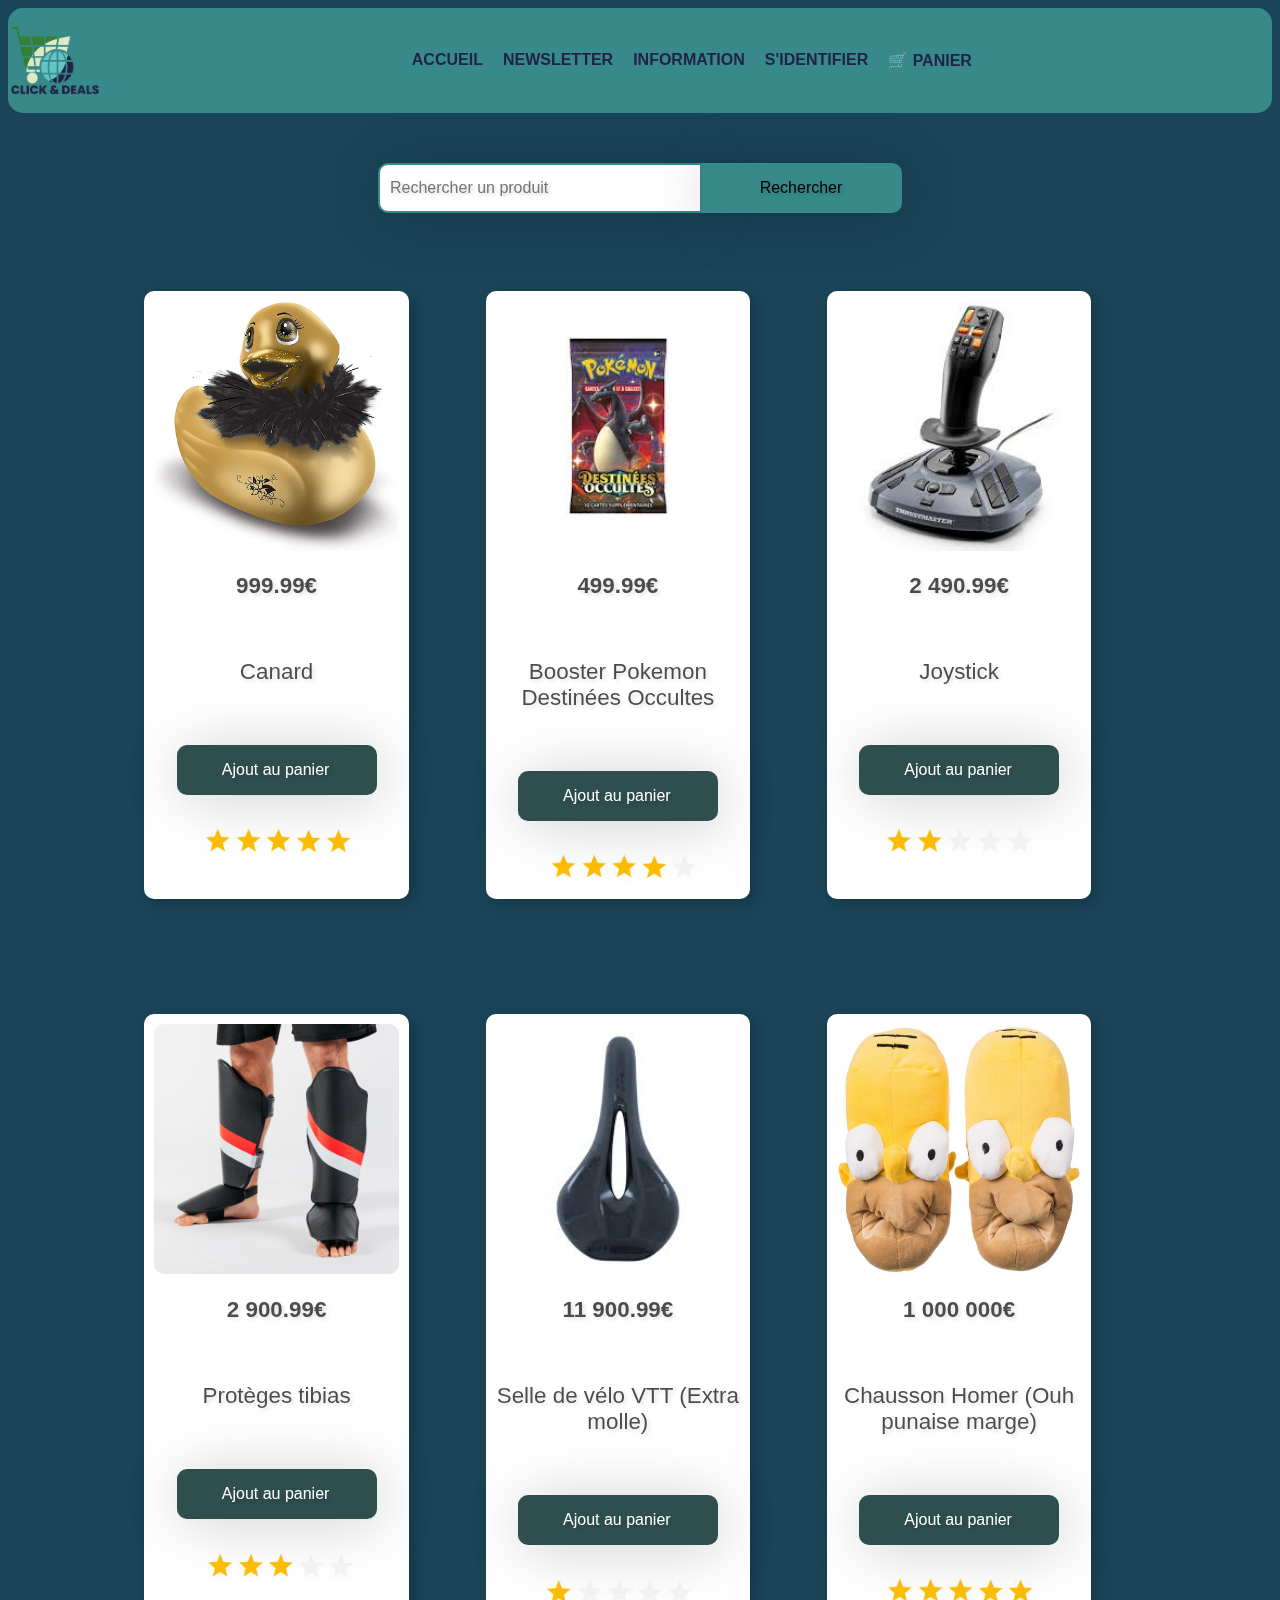
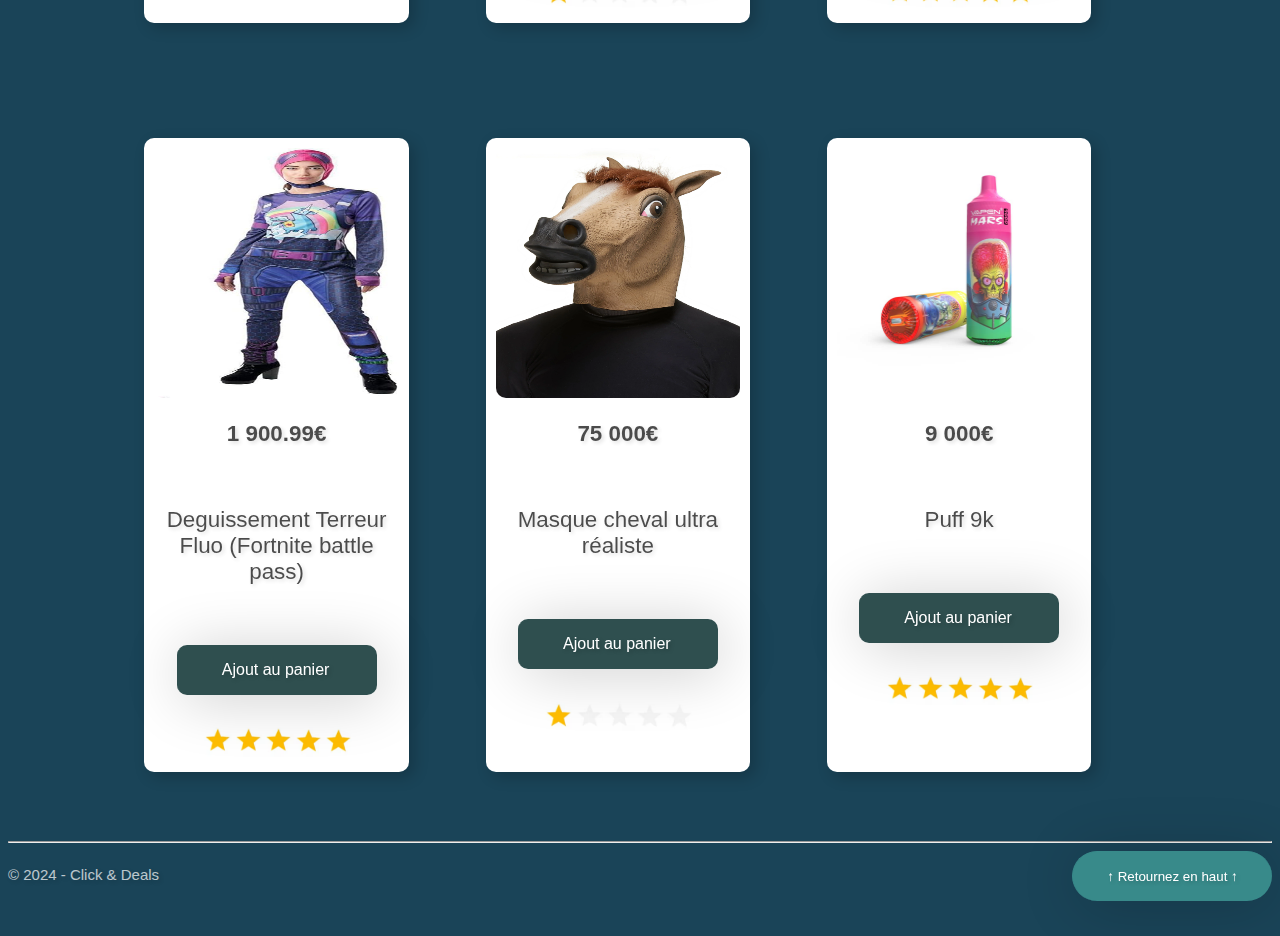
==== commit a05e366d: "ajout des etoiles" ====
--- a/index.html
+++ b/index.html
@@ -42,63 +42,73 @@
                 <h2 class="titre"><strong>999.99€</strong></h2>
                 <h2 class="titre">Canard</h2>
                 <button type="button" onclick="location.href='html/article1.html'"><span>Ajout au panier</span><img src="images/icon-checkmark.png" height="50" width="50" /></button>
-                <p>5 étoiles</p>
+                </br>
+                <img src="images/etoile5.png" width="150" />
             </div>
             <div class="produit">
                 <img class="image-produit" src="images/booster-pokemon.jpg" alt="produit1" />
                 <h2 class="titre"><strong>499.99€</strong></h2>
                 <h2 class="titre">Booster Pokemon Destinées Occultes</h2>
                 <button type="button" onclick="location.href='html/article2.html'"><span>Ajout au panier</span><img src="images/icon-checkmark.png" height="50" width="50" /></button>
-                <p>4.5 étoiles</p>
+                </br>
+                <img src="images/etoile4.png" width="150" />
+        
             </div>
             <div class="produit">
                 <img class="image-produit" src="images/joystick.jpg" alt="produit1" />
                 <h2 class="titre"><strong>2 490.99€</strong></h2>
                 <h2 class="titre">Joystick</h2>
                 <button type="button" onclick="location.href='html/article3.html'"><span>Ajout au panier</span><img src="images/icon-checkmark.png" height="50" width="50" /></button>
-                <p>2.5 étoiles</p>
+                </br>
+                <img src="images/etoile2.png" width="150" />
             </div>
             <div class="produit">
                 <img class="image-produit" src="images/proteges-tibias-et-pieds-basic.jpg" alt="produit1" />
                 <h2 class="titre"><strong>2 900.99€</strong></h2>
                 <h2 class="titre">Protèges tibias</h2>
                 <button type="button" onclick="location.href='html/article4.html'"><span>Ajout au panier</span><img src="images/icon-checkmark.png" height="50" width="50" /></button>
-                <p>0.5 étoiles</p>
+                </br>
+                <img src="images/etoile3.png" width="150" />
             </div>
             <div class="produit">
                 <img class="image-produit" src="images/selle-velo.jpg" alt="produit1" />
                 <h2 class="titre"><strong>11 900.99€</strong></h2>
                 <h2 class="titre">Selle de vélo VTT (Extra molle)</h2>
                 <button type="button" onclick="location.href='html/article5.html'"><span>Ajout au panier</span><img src="images/icon-checkmark.png" height="50" width="50" /></button>
-                <p>3 étoiles</p>
+                </br>
+                <img src="images/etoile1.png" width="150" />
             </div>
             <div class="produit">
                 <img class="image-produit" src="images/pantoufle-homer.jpg" alt="produit1" />
                 <h2 class="titre"><strong>1 000 000€</strong></h2>
                 <h2 class="titre">Chausson Homer (Ouh punaise marge)</h2>
                 <button type="button" onclick="location.href='html/article6.html'"><span>Ajout au panier</span><img src="images/icon-checkmark.png" height="50" width="50" /></button>
-                <p>5 étoiles</p>
+                </br>
+                <img src="images/etoile5.png" width="150" />
             </div>
             <div class="produit">
                 <img class="image-produit" src="images/deguissement-fortnite.jpg" alt="produit1" />
                 <h2 class="titre"><strong>1 900.99€</strong></h2>
                 <h2 class="titre">Deguissement Terreur Fluo (Fortnite battle pass)</h2>
                 <button type="button" onclick="location.href='html/article7.html'"><span>Ajout au panier</span><img src="images/icon-checkmark.png" height="50" width="50" /></button>
-                <p>5 étoiles</p>
+                </br>
+                <img src="images/etoile5.png" width="150" />
             </div>
             <div class="produit">
                 <img class="image-produit" src="images/masque-cheval.webp" alt="produit1" />
                 <h2 class="titre"><strong>75 000€</strong></h2>
                 <h2 class="titre">Masque cheval ultra réaliste</h2>
                 <button type="button" onclick="location.href='html/article8.html'"><span>Ajout au panier</span><img src="images/icon-checkmark.png" height="50" width="50" /></button>
-                <p>0 étoiles</p>
+                </br>
+                <img src="images/etoile1.png" width="150" />
             </div>
             <div class="produit">
                 <img class="image-produit" src="images/puff.jpg" alt="puff" />
                 <h2 class="titre"><strong>9 000€</strong></h2>
                 <h2 class="titre">Puff 9k</h2>
                 <button type="button" onclick="location.href='html/article9.html'"><span>Ajout au panier</span><img src="images/icon-checkmark.png" height="50" width="50" /></button>
-                <p>5 étoiles</p>
+                </br>
+                <img src="images/etoile5.png" width="150" />
             </div>
         </div> <!--- fin de la div articles-->
     </main>
--- a/style.css
+++ b/style.css
@@ -503,6 +503,23 @@
         margin-top: 10px;
     }
 }
+
+@media only screen and (max-width:1200px) {
+    .articles {
+        grid-template-columns: 100%;
+        grid-template-rows: auto;
+        padding: 30px;
+        gap: 10px;
+    }
+    .open_article{
+        flex-wrap: wrap;
+        justify-content: center;
+        overflow: hidden;
+    }
+    .open_article div{
+        margin-top: 10px;
+    }
+}
 footer p {
     color: white;
     font-size: 15px;
